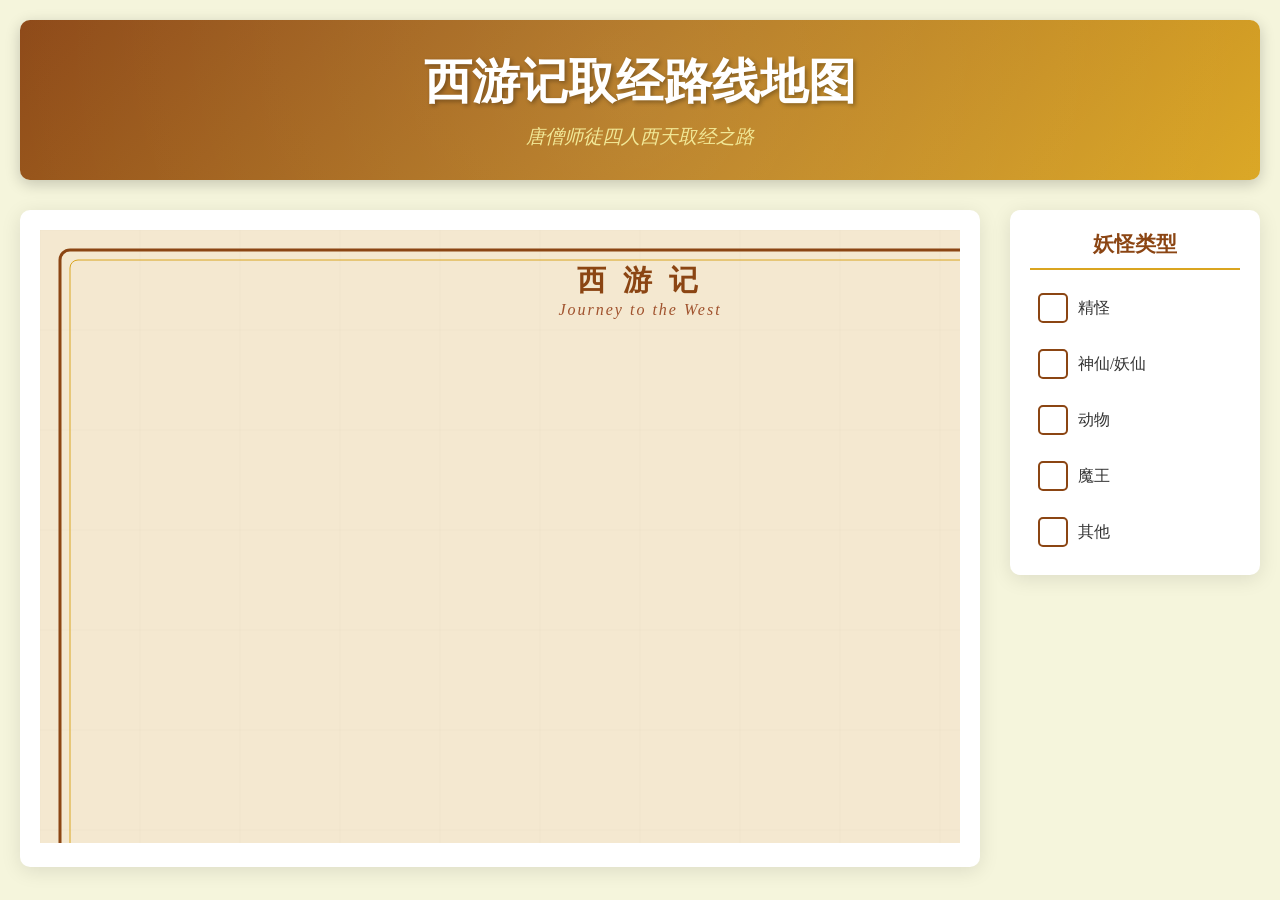
==== index.html @ b11171b2 "feat: implement Journey to the West interactive map - Extracted journey data with 31 locations, demo" ====
<!DOCTYPE html>
<html lang="zh-CN">
<head>
    <meta charset="UTF-8">
    <meta name="viewport" content="width=device-width, initial-scale=1.0">
    <title>西游记取经路线地图</title>
    <link rel="stylesheet" href="css/style.css">
    <script src="https://d3js.org/d3.v7.min.js"></script>
</head>
<body>
    <div class="container">
        <header class="header">
            <h1>西游记取经路线地图</h1>
            <p class="subtitle">唐僧师徒四人西天取经之路</p>
        </header>

        <div class="main-content">
            <div class="map-container">
                <svg id="journey-map" width="1200" height="800">
                    <!-- 背景和装饰 -->
                    <defs>
                        <!-- 卷轴背景 -->
                        <pattern id="parchment" patternUnits="userSpaceOnUse" width="100" height="100">
                            <rect width="100" height="100" fill="#f4e8d0"/>
                            <path d="M0,0 L100,0 L100,100 L0,100 Z" fill="none" stroke="#d4c4a8" stroke-width="0.5" opacity="0.3"/>
                        </pattern>

                        <!-- 路径渐变 -->
                        <linearGradient id="pathGradient" x1="0%" y1="0%" x2="100%" y2="100%">
                            <stop offset="0%" style="stop-color:#8b4513;stop-opacity:1" />
                            <stop offset="100%" style="stop-color:#daa520;stop-opacity:1" />
                        </linearGradient>

                        <!-- 妖怪类型颜色 -->
                        <linearGradient id="spirit" x1="0%" y1="0%" x2="100%" y2="0%">
                            <stop offset="0%" style="stop-color:#9932cc;stop-opacity:1" />
                            <stop offset="100%" style="stop-color:#ba55d3;stop-opacity:1" />
                        </linearGradient>
                        <linearGradient id="god" x1="0%" y1="0%" x2="100%" y2="0%">
                            <stop offset="0%" style="stop-color:#4169e1;stop-opacity:1" />
                            <stop offset="100%" style="stop-color:#6495ed;stop-opacity:1" />
                        </linearGradient>
                        <linearGradient id="animal" x1="0%" y1="0%" x2="100%" y2="0%">
                            <stop offset="0%" style="stop-color:#228b22;stop-opacity:1" />
                            <stop offset="100%" style="stop-color:#32cd32;stop-opacity:1" />
                        </linearGradient>
                        <linearGradient id="devil" x1="0%" y1="0%" x2="100%" y2="0%">
                            <stop offset="0%" style="stop-color:#dc143c;stop-opacity:1" />
                            <stop offset="100%" style="stop-color:#ff6347;stop-opacity:1" />
                        </linearGradient>
                        <linearGradient id="other" x1="0%" y1="0%" x2="100%" y2="0%">
                            <stop offset="0%" style="stop-color:#696969;stop-opacity:1" />
                            <stop offset="100%" style="stop-color:#a9a9a9;stop-opacity:1" />
                        </linearGradient>
                    </defs>

                    <!-- 背景层 -->
                    <rect width="100%" height="100%" fill="url(#parchment)" />

                    <!-- 装饰边框 -->
                    <rect x="20" y="20" width="1160" height="760" fill="none" stroke="#8b4513" stroke-width="3" rx="10"/>
                    <rect x="30" y="30" width="1140" height="740" fill="none" stroke="#daa520" stroke-width="1" rx="8"/>

                    <!-- 标题装饰 -->
                    <text x="600" y="60" text-anchor="middle" class="title-decoration">西 游 记</text>
                    <text x="600" y="85" text-anchor="middle" class="subtitle-decoration">Journey to the West</text>

                    <!-- 地图容器 -->
                    <g id="map" transform="translate(50, 100)">
                        <!-- 路径将在这里绘制 -->
                        <g id="paths"></g>
                        <!-- 节点将在这里绘制 -->
                        <g id="nodes"></g>
                    </g>
                </svg>
            </div>

            <!-- 图例 -->
            <div class="legend">
                <h3>妖怪类型</h3>
                <div class="legend-items">
                    <div class="legend-item">
                        <div class="legend-box" style="background: url(#spirit)"></div>
                        <span>精怪</span>
                    </div>
                    <div class="legend-item">
                        <div class="legend-box" style="background: url(#god)"></div>
                        <span>神仙/妖仙</span>
                    </div>
                    <div class="legend-item">
                        <div class="legend-box" style="background: url(#animal)"></div>
                        <span>动物</span>
                    </div>
                    <div class="legend-item">
                        <div class="legend-box" style="background: url(#devil)"></div>
                        <span>魔王</span>
                    </div>
                    <div class="legend-item">
                        <div class="legend-box" style="background: url(#other)"></div>
                        <span>其他</span>
                    </div>
                </div>
            </div>
        </div>

        <!-- 详情弹窗 -->
        <div id="detail-modal" class="modal">
            <div class="modal-content">
                <span class="close">&times;</span>
                <div class="modal-body">
                    <h2 id="modal-title"></h2>
                    <div id="modal-info"></div>
                </div>
            </div>
        </div>
    </div>

    <script src="js/data.js"></script>
    <script src="js/tooltip.js"></script>
    <script src="js/main.js"></script>
</body>
</html>
---- css/style.css ----
/* 西游记取经路线地图 - 样式 */

/* 基础样式 */
* {
    margin: 0;
    padding: 0;
    box-sizing: border-box;
}

body {
    font-family: "Microsoft YaHei", "SimSun", "宋体", serif;
    background: #f5f5dc;
    color: #333;
    overflow-x: hidden;
}

.container {
    max-width: 1400px;
    margin: 0 auto;
    padding: 20px;
}

/* 头部样式 */
.header {
    text-align: center;
    margin-bottom: 30px;
    background: linear-gradient(135deg, #8b4513 0%, #daa520 100%);
    padding: 30px;
    border-radius: 10px;
    box-shadow: 0 4px 15px rgba(0, 0, 0, 0.2);
    position: relative;
    overflow: hidden;
}

.header::before {
    content: "";
    position: absolute;
    top: -50%;
    left: -50%;
    width: 200%;
    height: 200%;
    background: radial-gradient(circle, rgba(255, 255, 255, 0.1) 0%, transparent 70%);
    animation: shimmer 3s infinite;
}

@keyframes shimmer {
    0% { transform: rotate(0deg); }
    100% { transform: rotate(360deg); }
}

.header h1 {
    font-size: 3em;
    color: #fff;
    text-shadow: 2px 2px 4px rgba(0, 0, 0, 0.3);
    margin-bottom: 10px;
    position: relative;
    z-index: 1;
}

.subtitle {
    font-size: 1.2em;
    color: #f0e68c;
    font-style: italic;
}

/* 标题装饰 */
.title-decoration {
    font-size: 1.8em;
    fill: #8b4513;
    font-weight: bold;
    letter-spacing: 5px;
}

.subtitle-decoration {
    font-size: 1em;
    fill: #a0522d;
    font-style: italic;
    letter-spacing: 2px;
}

/* 主内容区域 */
.main-content {
    display: flex;
    gap: 30px;
    position: relative;
}

/* 地图容器 */
.map-container {
    flex: 1;
    background: #fff;
    border-radius: 10px;
    box-shadow: 0 4px 20px rgba(0, 0, 0, 0.1);
    padding: 20px;
    position: relative;
}

#journey-map {
    width: 100%;
    height: auto;
    cursor: grab;
}

#journey-map:active {
    cursor: grabbing;
}

/* 图例 */
.legend {
    width: 250px;
    background: #fff;
    border-radius: 10px;
    box-shadow: 0 4px 20px rgba(0, 0, 0, 0.1);
    padding: 20px;
    height: fit-content;
}

.legend h3 {
    color: #8b4513;
    margin-bottom: 15px;
    font-size: 1.3em;
    text-align: center;
    border-bottom: 2px solid #daa520;
    padding-bottom: 10px;
}

.legend-items {
    display: flex;
    flex-direction: column;
    gap: 10px;
}

.legend-item {
    display: flex;
    align-items: center;
    gap: 10px;
    padding: 8px;
    border-radius: 5px;
    transition: background-color 0.3s;
}

.legend-item:hover {
    background-color: #f0e68c;
}

.legend-box {
    width: 30px;
    height: 30px;
    border: 2px solid #8b4513;
    border-radius: 5px;
}

.legend-item span {
    color: #333;
    font-weight: 500;
}

/* 路径样式 */
.path {
    fill: none;
    stroke: url(#pathGradient);
    stroke-width: 3;
    stroke-dasharray: 5, 5;
    opacity: 0.7;
    transition: all 0.3s ease;
}

.path:hover {
    stroke-width: 5;
    opacity: 1;
}

/* 节点样式 */
.location-node {
    cursor: pointer;
    transition: all 0.3s ease;
}

.location-node:hover {
    filter: brightness(1.2);
}

.location-node circle {
    stroke: #8b4513;
    stroke-width: 2;
    filter: drop-shadow(0 2px 4px rgba(0, 0, 0, 0.3));
}

.location-node text {
    font-size: 12px;
    font-weight: bold;
    text-anchor: middle;
    pointer-events: none;
    fill: #333;
}

/* 起点和终点特殊样式 */
.start circle,
.end circle {
    fill: #ffd700 !important;
    stroke: #b8860b !important;
    stroke-width: 3;
}

/* 妖怪类型颜色 */
.spirit circle { fill: url(#spirit); }
.god circle { fill: url(#god); }
.animal circle { fill: url(#animal); }
.devil circle { fill: url(#devil); }
.other circle { fill: url(#other); }

/* 详情弹窗 */
.modal {
    display: none;
    position: fixed;
    z-index: 1000;
    left: 0;
    top: 0;
    width: 100%;
    height: 100%;
    background-color: rgba(0, 0, 0, 0.5);
    animation: fadeIn 0.3s ease;
}

@keyframes fadeIn {
    from { opacity: 0; }
    to { opacity: 1; }
}

.modal-content {
    background-color: #f4e8d0;
    margin: 5% auto;
    padding: 30px;
    border: 3px solid #8b4513;
    width: 80%;
    max-width: 600px;
    border-radius: 10px;
    box-shadow: 0 5px 25px rgba(0, 0, 0, 0.3);
    position: relative;
    background: linear-gradient(135deg, #faf5e6 0%, #f4e8d0 100%);
}

.close {
    color: #8b4513;
    float: right;
    font-size: 28px;
    font-weight: bold;
    cursor: pointer;
    transition: color 0.3s;
}

.close:hover {
    color: #dc143c;
}

.modal-body {
    margin-top: 20px;
}

#modal-title {
    color: #8b4513;
    font-size: 2em;
    margin-bottom: 15px;
    text-align: center;
    text-shadow: 1px 1px 2px rgba(0, 0, 0, 0.1);
}

#modal-info {
    background: rgba(255, 255, 255, 0.7);
    padding: 20px;
    border-radius: 8px;
    border: 1px solid #daa520;
}

.info-section {
    margin-bottom: 15px;
}

.info-section h4 {
    color: #8b4513;
    margin-bottom: 8px;
    font-size: 1.1em;
}

.demon-list,
.event-list {
    list-style: none;
    padding-left: 10px;
}

.demon-list li,
.event-list li {
    margin-bottom: 5px;
    position: relative;
    padding-left: 20px;
}

.demon-list li::before {
    content: "👹";
    position: absolute;
    left: 0;
}

.event-list li::before {
    content: "📜";
    position: absolute;
    left: 0;
}

/* 响应式设计 */
@media (max-width: 1024px) {
    .main-content {
        flex-direction: column;
    }

    .legend {
        width: 100%;
    }

    .header h1 {
        font-size: 2em;
    }

    #journey-map {
        max-height: 600px;
    }
}

/* 动画效果 */
@keyframes nodePulse {
    0% { transform: scale(1); }
    50% { transform: scale(1.1); }
    100% { transform: scale(1); }
}

.location-node.active circle {
    animation: nodePulse 1s infinite;
}
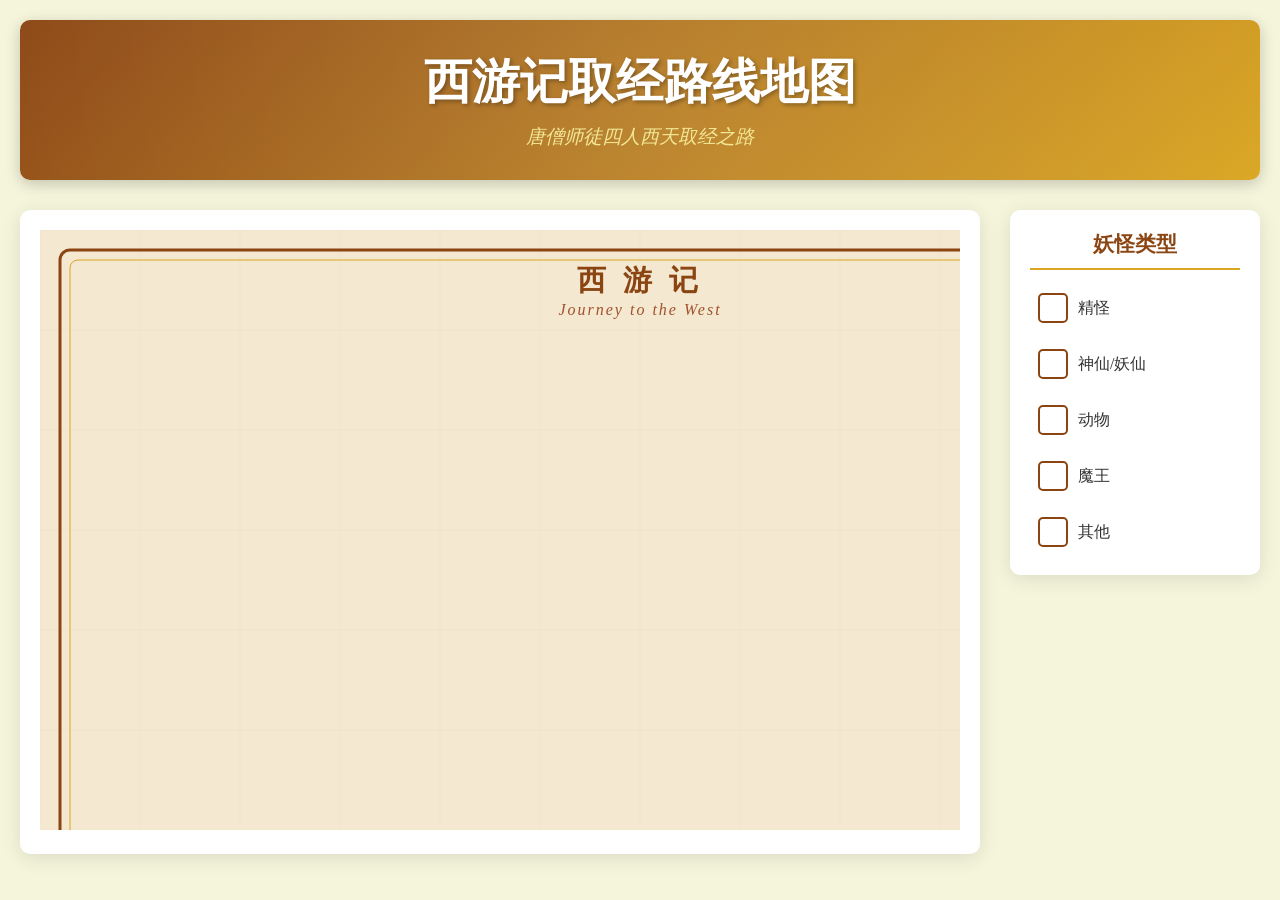
==== commit 30f50ae9: "fix: complete T09 - fix map display and data loading issues" ====
--- a/index.html
+++ b/index.html
@@ -16,7 +16,7 @@
 
         <div class="main-content">
             <div class="map-container">
-                <svg id="journey-map" width="1200" height="800">
+                <svg id="journey-map" width="1800" height="1200">
                     <!-- 背景和装饰 -->
                     <defs>
                         <!-- 卷轴背景 -->
@@ -58,8 +58,8 @@
                     <rect width="100%" height="100%" fill="url(#parchment)" />
 
                     <!-- 装饰边框 -->
-                    <rect x="20" y="20" width="1160" height="760" fill="none" stroke="#8b4513" stroke-width="3" rx="10"/>
-                    <rect x="30" y="30" width="1140" height="740" fill="none" stroke="#daa520" stroke-width="1" rx="8"/>
+                    <rect x="20" y="20" width="1760" height="1160" fill="none" stroke="#8b4513" stroke-width="3" rx="10"/>
+                    <rect x="30" y="30" width="1740" height="1140" fill="none" stroke="#daa520" stroke-width="1" rx="8"/>
 
                     <!-- 标题装饰 -->
                     <text x="600" y="60" text-anchor="middle" class="title-decoration">西 游 记</text>
@@ -117,6 +117,11 @@
 
     <script src="js/data.js"></script>
     <script src="js/tooltip.js"></script>
+    <script>
+        // 将数据暴露到全局变量
+        window.journeyData = journeyData;
+        window.demonTypes = demonTypes;
+    </script>
     <script src="js/main.js"></script>
 </body>
 </html>
--- a/css/style.css
+++ b/css/style.css
@@ -5,6 +5,34 @@
     margin: 0;
     padding: 0;
     box-sizing: border-box;
+}
+
+/* 提示框样式 */
+.tooltip {
+    background: rgba(0, 0, 0, 0.9);
+    border: 1px solid #daa520;
+    border-radius: 8px;
+    padding: 12px;
+    color: #fff;
+    font-size: 14px;
+    box-shadow: 0 4px 12px rgba(0, 0, 0, 0.3);
+    pointer-events: none;
+    z-index: 1000;
+    max-width: 300px;
+    backdrop-filter: blur(5px);
+}
+
+.tooltip::after {
+    content: '';
+    position: absolute;
+    bottom: -8px;
+    left: 50%;
+    transform: translateX(-50%);
+    width: 0;
+    height: 0;
+    border-left: 8px solid transparent;
+    border-right: 8px solid transparent;
+    border-top: 8px solid rgba(0, 0, 0, 0.9);
 }
 
 body {
@@ -320,6 +348,31 @@
     .header h1 {
         font-size: 2em;
     }
+}
+
+/* 缩放控制按钮 */
+.zoom-controls rect {
+    stroke: none;
+    filter: drop-shadow(0 2px 4px rgba(0, 0, 0, 0.3));
+    transition: all 0.3s ease;
+}
+
+.zoom-controls rect:hover {
+    filter: drop-shadow(0 4px 8px rgba(0, 0, 0, 0.4));
+    transform: scale(1.05);
+}
+
+/* 路径动画 */
+.path-animated {
+    stroke-dasharray: 5, 5;
+    animation: dash 20s linear infinite;
+}
+
+@keyframes dash {
+    to {
+        stroke-dashoffset: -1000;
+    }
+}
 
     #journey-map {
         max-height: 600px;
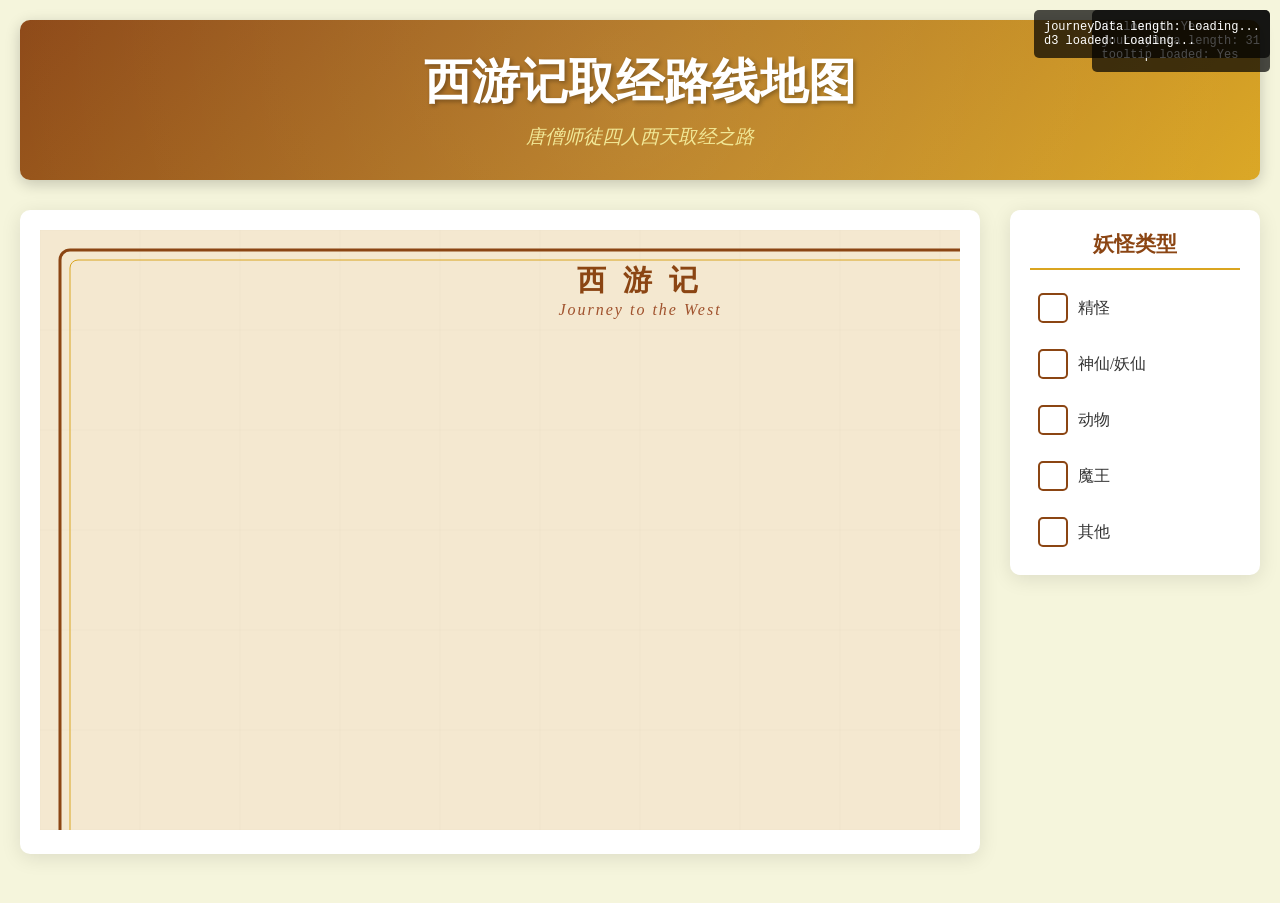
==== commit ad99f990: "fix: add local D3.js and debug info for map loading" ====
--- a/index.html
+++ b/index.html
@@ -5,7 +5,7 @@
     <meta name="viewport" content="width=device-width, initial-scale=1.0">
     <title>西游记取经路线地图</title>
     <link rel="stylesheet" href="css/style.css">
-    <script src="https://d3js.org/d3.v7.min.js"></script>
+    <script src="d3.v7.min.js"></script>
 </head>
 <body>
     <div class="container">
@@ -117,11 +117,32 @@
 
     <script src="js/data.js"></script>
     <script src="js/tooltip.js"></script>
+    <script src="js/main.js"></script>
+
+    <!-- 调试信息 -->
+    <div id="debug" style="position: fixed; top: 10px; right: 10px; background: rgba(0,0,0,0.7); color: white; padding: 10px; border-radius: 5px; font-family: monospace; font-size: 12px; z-index: 9999;">
+        <div>d3 loaded: <span id="d3-status">Loading...</span></div>
+        <div>journeyData length: <span id="data-length">Loading...</span></div>
+        <div>tooltip loaded: <span id="tooltip-status">Loading...</span></div>
+    </div>
     <script>
-        // 将数据暴露到全局变量
-        window.journeyData = journeyData;
-        window.demonTypes = demonTypes;
+        // 调试信息
+        window.addEventListener('load', function() {
+            document.getElementById('d3-status').textContent = typeof d3 !== 'undefined' ? 'Yes' : 'No';
+            document.getElementById('data-length').textContent = typeof journeyData !== 'undefined' ? journeyData.length : 'N/A';
+            document.getElementById('tooltip-status').textContent = typeof tooltip !== 'undefined' ? 'Yes' : 'No';
+        });
     </script>
-    <script src="js/main.js"></script>
+
+    <!-- 调试信息 -->
+    <div id="debug" style="position: fixed; top: 10px; right: 10px; background: rgba(0,0,0,0.7); color: white; padding: 10px; border-radius: 5px; font-family: monospace; font-size: 12px; z-index: 9999;">
+        <div>journeyData length: <span id="data-length">Loading...</span></div>
+        <div>d3 loaded: <span id="d3-status">Loading...</span></div>
+    </div>
+    <script>
+        // 调试信息
+        document.getElementById('data-length').textContent = window.journeyData ? window.journeyData.length : 'N/A';
+        document.getElementById('d3-status').textContent = typeof d3 !== 'undefined' ? 'Yes' : 'No';
+    </script>
 </body>
 </html>
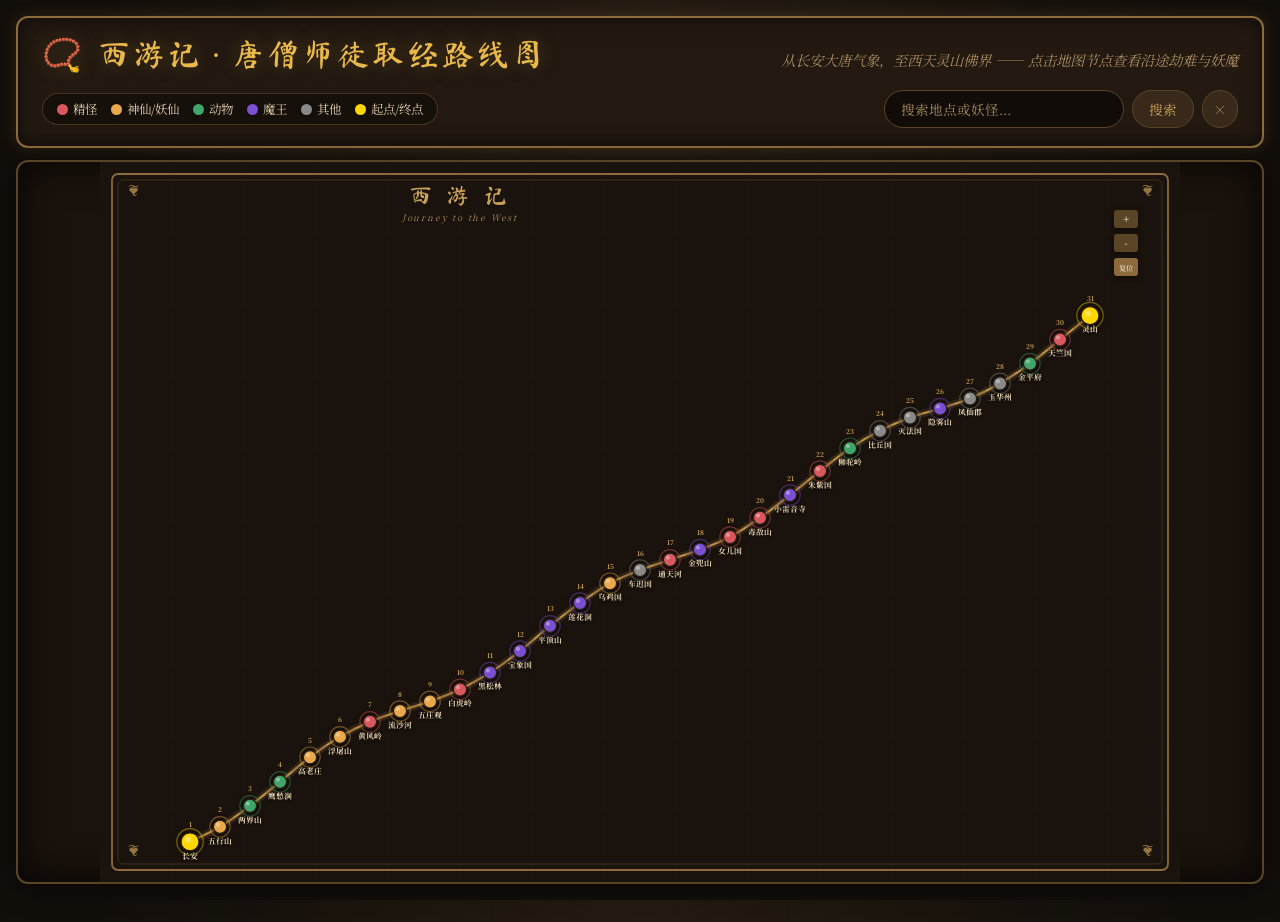
==== commit 62a5a079: "@ feat: complete T18/T19 - 深色水墨主题升级 + 居中弹窗详情 - T18: 深色水墨主题、贝塞尔曲线路线、书法字体(Ma Shan Zheng) - T18: 31节点补充" ====
--- a/index.html
+++ b/index.html
@@ -3,113 +3,140 @@
 <head>
     <meta charset="UTF-8">
     <meta name="viewport" content="width=device-width, initial-scale=1.0">
-    <title>西游记取经路线地图</title>
+    <title>西游记 · 唐僧师徒取经路线图</title>
+    <link rel="preconnect" href="https://fonts.googleapis.com">
+    <link rel="preconnect" href="https://fonts.gstatic.com" crossorigin>
+    <link href="https://fonts.googleapis.com/css2?family=Ma+Shan+Zheng&family=Noto+Serif+SC:wght@400;700&display=swap" rel="stylesheet">
     <link rel="stylesheet" href="css/style.css">
     <script src="d3.v7.min.js"></script>
 </head>
 <body>
     <div class="container">
+        <!-- 顶部标题栏 -->
         <header class="header">
-            <h1>西游记取经路线地图</h1>
-            <p class="subtitle">唐僧师徒四人西天取经之路</p>
+            <div class="header-inner">
+                <h1><span class="header-icon">📿</span> 西游记 · 唐僧师徒取经路线图</h1>
+                <p class="subtitle">从长安大唐气象，至西天灵山佛界 —— 点击地图节点查看沿途劫难与妖魔</p>
+            </div>
+
+            <!-- 图例 + 搜索 -->
+            <div class="header-tools">
+                <div class="legend">
+                    <div class="legend-items">
+                        <div class="legend-item"><span class="legend-dot dot-spirit"></span><span>精怪</span></div>
+                        <div class="legend-item"><span class="legend-dot dot-god"></span><span>神仙/妖仙</span></div>
+                        <div class="legend-item"><span class="legend-dot dot-animal"></span><span>动物</span></div>
+                        <div class="legend-item"><span class="legend-dot dot-devil"></span><span>魔王</span></div>
+                        <div class="legend-item"><span class="legend-dot dot-other"></span><span>其他</span></div>
+                        <div class="legend-item"><span class="legend-dot dot-start"></span><span>起点/终点</span></div>
+                    </div>
+                </div>
+                <div class="search-container">
+                    <input type="text" id="search-input" placeholder="搜索地点或妖怪..." class="search-input">
+                    <button id="search-button" class="search-button">搜索</button>
+                    <button id="clear-search" class="clear-search" title="清除">×</button>
+                </div>
+            </div>
         </header>
 
+        <!-- 主交互区域 -->
         <div class="main-content">
             <div class="map-container">
-                <svg id="journey-map" width="1800" height="1200">
-                    <!-- 背景和装饰 -->
+                <svg id="journey-map" viewBox="0 0 1800 1200" preserveAspectRatio="xMidYMid meet">
                     <defs>
-                        <!-- 卷轴背景 -->
-                        <pattern id="parchment" patternUnits="userSpaceOnUse" width="100" height="100">
-                            <rect width="100" height="100" fill="#f4e8d0"/>
-                            <path d="M0,0 L100,0 L100,100 L0,100 Z" fill="none" stroke="#d4c4a8" stroke-width="0.5" opacity="0.3"/>
+                        <!-- 卷轴纸张纹理 -->
+                        <pattern id="parchment" patternUnits="userSpaceOnUse" width="120" height="120">
+                            <rect width="120" height="120" fill="#1a120c"/>
+                            <path d="M0,0 L120,0 L120,120 L0,120 Z" fill="none" stroke="#2e2215" stroke-width="0.6" opacity="0.35"/>
+                            <circle cx="20" cy="40" r="0.8" fill="#3a2b1a" opacity="0.4"/>
+                            <circle cx="90" cy="90" r="1" fill="#3a2b1a" opacity="0.3"/>
                         </pattern>
 
                         <!-- 路径渐变 -->
                         <linearGradient id="pathGradient" x1="0%" y1="0%" x2="100%" y2="100%">
-                            <stop offset="0%" style="stop-color:#8b4513;stop-opacity:1" />
-                            <stop offset="100%" style="stop-color:#daa520;stop-opacity:1" />
+                            <stop offset="0%" stop-color="#8B5E3C"/>
+                            <stop offset="100%" stop-color="#D4A84B"/>
                         </linearGradient>
 
-                        <!-- 妖怪类型颜色 -->
+                        <!-- 妖怪类型颜色（SVG内用于渐变，但节点用纯色） -->
                         <linearGradient id="spirit" x1="0%" y1="0%" x2="100%" y2="0%">
-                            <stop offset="0%" style="stop-color:#9932cc;stop-opacity:1" />
-                            <stop offset="100%" style="stop-color:#ba55d3;stop-opacity:1" />
+                            <stop offset="0%" stop-color="#D9585E"/>
+                            <stop offset="100%" stop-color="#EF7A7F"/>
                         </linearGradient>
                         <linearGradient id="god" x1="0%" y1="0%" x2="100%" y2="0%">
-                            <stop offset="0%" style="stop-color:#4169e1;stop-opacity:1" />
-                            <stop offset="100%" style="stop-color:#6495ed;stop-opacity:1" />
+                            <stop offset="0%" stop-color="#E8A84B"/>
+                            <stop offset="100%" stop-color="#F0C060"/>
                         </linearGradient>
                         <linearGradient id="animal" x1="0%" y1="0%" x2="100%" y2="0%">
-                            <stop offset="0%" style="stop-color:#228b22;stop-opacity:1" />
-                            <stop offset="100%" style="stop-color:#32cd32;stop-opacity:1" />
+                            <stop offset="0%" stop-color="#3FA56B"/>
+                            <stop offset="100%" stop-color="#5BC48B"/>
                         </linearGradient>
                         <linearGradient id="devil" x1="0%" y1="0%" x2="100%" y2="0%">
-                            <stop offset="0%" style="stop-color:#dc143c;stop-opacity:1" />
-                            <stop offset="100%" style="stop-color:#ff6347;stop-opacity:1" />
+                            <stop offset="0%" stop-color="#7B4FD1"/>
+                            <stop offset="100%" stop-color="#9A6FE8"/>
                         </linearGradient>
                         <linearGradient id="other" x1="0%" y1="0%" x2="100%" y2="0%">
-                            <stop offset="0%" style="stop-color:#696969;stop-opacity:1" />
-                            <stop offset="100%" style="stop-color:#a9a9a9;stop-opacity:1" />
+                            <stop offset="0%" stop-color="#8A8A8A"/>
+                            <stop offset="100%" stop-color="#A8A8A8"/>
                         </linearGradient>
                     </defs>
 
-                    <!-- 背景层 -->
-                    <rect width="100%" height="100%" fill="url(#parchment)" />
+                    <!-- 背景 -->
+                    <rect width="1800" height="1200" fill="url(#parchment)" />
 
                     <!-- 装饰边框 -->
-                    <rect x="20" y="20" width="1760" height="1160" fill="none" stroke="#8b4513" stroke-width="3" rx="10"/>
-                    <rect x="30" y="30" width="1740" height="1140" fill="none" stroke="#daa520" stroke-width="1" rx="8"/>
+                    <rect x="20" y="20" width="1760" height="1160" fill="none" stroke="#8c6a3c" stroke-width="3" rx="10"/>
+                    <rect x="30" y="30" width="1740" height="1140" fill="none" stroke="#5a4426" stroke-width="1" rx="8"/>
+
+                    <!-- 四角装饰 -->
+                    <g fill="#c9a15a" opacity="0.7" font-family="serif">
+                        <text x="45" y="55" font-size="22">❦</text>
+                        <text x="1735" y="55" font-size="22">❦</text>
+                        <text x="45" y="1155" font-size="22">❦</text>
+                        <text x="1735" y="1155" font-size="22">❦</text>
+                    </g>
 
                     <!-- 标题装饰 -->
-                    <text x="600" y="60" text-anchor="middle" class="title-decoration">西 游 记</text>
-                    <text x="600" y="85" text-anchor="middle" class="subtitle-decoration">Journey to the West</text>
+                    <text x="600" y="70" text-anchor="middle" class="title-decoration">西 游 记</text>
+                    <text x="600" y="98" text-anchor="middle" class="subtitle-decoration">Journey to the West</text>
 
                     <!-- 地图容器 -->
-                    <g id="map" transform="translate(50, 100)">
-                        <!-- 路径将在这里绘制 -->
+                    <g id="map" transform="translate(50, 110)">
                         <g id="paths"></g>
-                        <!-- 节点将在这里绘制 -->
                         <g id="nodes"></g>
                     </g>
                 </svg>
-            </div>
-
-            <!-- 图例 -->
-            <div class="legend">
-                <h3>妖怪类型</h3>
-                <div class="legend-items">
-                    <div class="legend-item">
-                        <div class="legend-box" style="background: url(#spirit)"></div>
-                        <span>精怪</span>
-                    </div>
-                    <div class="legend-item">
-                        <div class="legend-box" style="background: url(#god)"></div>
-                        <span>神仙/妖仙</span>
-                    </div>
-                    <div class="legend-item">
-                        <div class="legend-box" style="background: url(#animal)"></div>
-                        <span>动物</span>
-                    </div>
-                    <div class="legend-item">
-                        <div class="legend-box" style="background: url(#devil)"></div>
-                        <span>魔王</span>
-                    </div>
-                    <div class="legend-item">
-                        <div class="legend-box" style="background: url(#other)"></div>
-                        <span>其他</span>
-                    </div>
-                </div>
             </div>
         </div>
 
         <!-- 详情弹窗 -->
         <div id="detail-modal" class="modal">
             <div class="modal-content">
-                <span class="close">&times;</span>
+                <button id="modal-close" class="modal-close" aria-label="关闭">✕</button>
+                <div class="modal-header">
+                    <span id="modal-chapter" class="modal-chapter"></span>
+                    <h2 id="modal-title" class="modal-title"></h2>
+                </div>
                 <div class="modal-body">
-                    <h2 id="modal-title"></h2>
-                    <div id="modal-info"></div>
+                    <div class="panel-section">
+                        <span class="panel-label">📍 地点类型</span>
+                        <p id="modal-type" class="panel-text"></p>
+                    </div>
+                    <div class="panel-section">
+                        <span class="panel-label">📖 简介</span>
+                        <p id="modal-desc" class="panel-text"></p>
+                    </div>
+                    <div class="panel-section">
+                        <span class="panel-label">👹 主要妖魔/对手</span>
+                        <ul id="modal-demons" class="panel-list demon-list"></ul>
+                    </div>
+                    <div class="panel-section">
+                        <span class="panel-label">📜 剧情概要</span>
+                        <p id="modal-summary" class="panel-summary"></p>
+                    </div>
+                </div>
+                <div class="modal-footer">
+                    <span class="panel-motto">历经八十一难 · 方得正果</span>
                 </div>
             </div>
         </div>
@@ -118,31 +145,5 @@
     <script src="js/data.js"></script>
     <script src="js/tooltip.js"></script>
     <script src="js/main.js"></script>
-
-    <!-- 调试信息 -->
-    <div id="debug" style="position: fixed; top: 10px; right: 10px; background: rgba(0,0,0,0.7); color: white; padding: 10px; border-radius: 5px; font-family: monospace; font-size: 12px; z-index: 9999;">
-        <div>d3 loaded: <span id="d3-status">Loading...</span></div>
-        <div>journeyData length: <span id="data-length">Loading...</span></div>
-        <div>tooltip loaded: <span id="tooltip-status">Loading...</span></div>
-    </div>
-    <script>
-        // 调试信息
-        window.addEventListener('load', function() {
-            document.getElementById('d3-status').textContent = typeof d3 !== 'undefined' ? 'Yes' : 'No';
-            document.getElementById('data-length').textContent = typeof journeyData !== 'undefined' ? journeyData.length : 'N/A';
-            document.getElementById('tooltip-status').textContent = typeof tooltip !== 'undefined' ? 'Yes' : 'No';
-        });
-    </script>
-
-    <!-- 调试信息 -->
-    <div id="debug" style="position: fixed; top: 10px; right: 10px; background: rgba(0,0,0,0.7); color: white; padding: 10px; border-radius: 5px; font-family: monospace; font-size: 12px; z-index: 9999;">
-        <div>journeyData length: <span id="data-length">Loading...</span></div>
-        <div>d3 loaded: <span id="d3-status">Loading...</span></div>
-    </div>
-    <script>
-        // 调试信息
-        document.getElementById('data-length').textContent = window.journeyData ? window.journeyData.length : 'N/A';
-        document.getElementById('d3-status').textContent = typeof d3 !== 'undefined' ? 'Yes' : 'No';
-    </script>
 </body>
 </html>
--- a/css/style.css
+++ b/css/style.css
@@ -1,391 +1,668 @@
-/* 西游记取经路线地图 - 样式 */
-
-/* 基础样式 */
+/* ============================================
+   西游记取经路线地图 - 深色水墨主题
+   ============================================ */
+
 * {
     margin: 0;
     padding: 0;
     box-sizing: border-box;
 }
 
-/* 提示框样式 */
-.tooltip {
-    background: rgba(0, 0, 0, 0.9);
-    border: 1px solid #daa520;
-    border-radius: 8px;
-    padding: 12px;
-    color: #fff;
-    font-size: 14px;
-    box-shadow: 0 4px 12px rgba(0, 0, 0, 0.3);
-    pointer-events: none;
-    z-index: 1000;
-    max-width: 300px;
-    backdrop-filter: blur(5px);
-}
-
-.tooltip::after {
-    content: '';
-    position: absolute;
-    bottom: -8px;
-    left: 50%;
-    transform: translateX(-50%);
-    width: 0;
-    height: 0;
-    border-left: 8px solid transparent;
-    border-right: 8px solid transparent;
-    border-top: 8px solid rgba(0, 0, 0, 0.9);
+:root {
+    --bg: #120e0a;
+    --bg-2: #1a120c;
+    --panel: #231911;
+    --border: #8c6a3c;
+    --border-dim: #5a4426;
+    --gold: #c9a15a;
+    --gold-bright: #e8b84b;
+    --text: #e2d1b0;
+    --text-dim: #a58a5e;
+    --ink: #3a2b1a;
+    --spirit: #D9585E;
+    --god: #E8A84B;
+    --animal: #3FA56B;
+    --devil: #7B4FD1;
+    --other: #8A8A8A;
+    --start: #FFD700;
+}
+
+html, body {
+    height: 100%;
 }
 
 body {
-    font-family: "Microsoft YaHei", "SimSun", "宋体", serif;
-    background: #f5f5dc;
-    color: #333;
+    font-family: "Noto Serif SC", "SimSun", "宋体", serif;
+    background: var(--bg);
+    background-image: radial-gradient(ellipse at 50% 0%, rgba(140, 106, 60, 0.15) 0%, transparent 60%);
+    color: var(--text);
     overflow-x: hidden;
 }
 
+.font-cursive {
+    font-family: "Ma Shan Zheng", "楷体", cursive;
+}
+
+/* ============ 容器 ============ */
 .container {
-    max-width: 1400px;
+    max-width: 1700px;
     margin: 0 auto;
-    padding: 20px;
-}
-
-/* 头部样式 */
+    padding: 16px;
+    height: 100vh;
+    display: flex;
+    flex-direction: column;
+}
+
+/* ============ 头部 ============ */
 .header {
-    text-align: center;
-    margin-bottom: 30px;
-    background: linear-gradient(135deg, #8b4513 0%, #daa520 100%);
-    padding: 30px;
-    border-radius: 10px;
-    box-shadow: 0 4px 15px rgba(0, 0, 0, 0.2);
+    background: var(--panel);
+    border: 2px solid var(--border);
+    border-radius: 12px;
+    padding: 18px 24px;
+    box-shadow: inset 0 0 20px rgba(0,0,0,0.6), 0 0 15px rgba(140,106,60,0.25);
     position: relative;
+    margin-bottom: 12px;
+    flex-shrink: 0;
+}
+
+.header-inner {
+    display: flex;
+    align-items: baseline;
+    justify-content: space-between;
+    gap: 20px;
+    flex-wrap: wrap;
+}
+
+.header h1 {
+    font-family: "Ma Shan Zheng", "楷体", cursive;
+    font-size: 2em;
+    color: var(--gold-bright);
+    letter-spacing: 3px;
+    text-shadow: 0 0 20px rgba(232, 184, 75, 0.25);
+    font-weight: 400;
+}
+
+.header-icon {
+    margin-right: 4px;
+}
+
+.subtitle {
+    font-size: 0.9em;
+    color: var(--text-dim);
+    font-style: italic;
+}
+
+.header-tools {
+    display: flex;
+    align-items: center;
+    justify-content: space-between;
+    gap: 20px;
+    margin-top: 16px;
+    flex-wrap: wrap;
+}
+
+/* ============ 图例 ============ */
+.legend {
+    display: flex;
+}
+
+.legend-items {
+    display: flex;
+    gap: 14px;
+    flex-wrap: wrap;
+    background: rgba(0,0,0,0.35);
+    padding: 6px 14px;
+    border-radius: 999px;
+    border: 1px solid rgba(140,106,60,0.4);
+}
+
+.legend-item {
+    display: flex;
+    align-items: center;
+    gap: 5px;
+    font-size: 0.78em;
+    color: var(--text);
+}
+
+.legend-dot {
+    width: 11px;
+    height: 11px;
+    border-radius: 50%;
+    display: inline-block;
+    box-shadow: 0 0 6px rgba(0,0,0,0.4);
+}
+
+.dot-spirit { background: var(--spirit); }
+.dot-god { background: var(--god); }
+.dot-animal { background: var(--animal); }
+.dot-devil { background: var(--devil); }
+.dot-other { background: var(--other); }
+.dot-start { background: var(--start); }
+
+/* ============ 搜索 ============ */
+.search-container {
+    display: flex;
+    gap: 8px;
+}
+
+.search-input {
+    padding: 8px 16px;
+    background: rgba(0,0,0,0.5);
+    border: 1px solid var(--border-dim);
+    border-radius: 999px;
+    color: var(--text);
+    font-size: 0.85em;
+    font-family: inherit;
+    width: 240px;
+    transition: border-color 0.3s, box-shadow 0.3s;
+}
+
+.search-input::placeholder {
+    color: var(--text-dim);
+}
+
+.search-input:focus {
+    outline: none;
+    border-color: var(--gold);
+    box-shadow: 0 0 12px rgba(232, 184, 75, 0.25);
+}
+
+.search-button, .clear-search {
+    border: 1px solid var(--border-dim);
+    background: rgba(140,106,60,0.2);
+    color: var(--gold);
+    border-radius: 999px;
+    padding: 8px 16px;
+    font-size: 0.85em;
+    font-family: inherit;
+    cursor: pointer;
+    transition: all 0.3s;
+}
+
+.search-button:hover {
+    background: rgba(140,106,60,0.4);
+    transform: scale(1.03);
+}
+
+.clear-search {
+    width: 36px;
+    padding: 8px 0;
+    color: var(--text-dim);
+}
+
+.clear-search:hover {
+    color: var(--spirit);
+    border-color: var(--spirit);
+}
+
+/* ============ 主内容 ============ */
+.main-content {
+    flex: 1;
+    position: relative;
+    min-height: 0;
+}
+
+.map-container {
+    background: var(--bg-2);
+    border: 2px solid var(--border-dim);
+    border-radius: 12px;
+    box-shadow: inset 0 0 40px rgba(0,0,0,0.8), 0 4px 25px rgba(0,0,0,0.5);
+    height: 100%;
     overflow: hidden;
-}
-
-.header::before {
-    content: "";
-    position: absolute;
-    top: -50%;
-    left: -50%;
-    width: 200%;
-    height: 200%;
-    background: radial-gradient(circle, rgba(255, 255, 255, 0.1) 0%, transparent 70%);
-    animation: shimmer 3s infinite;
-}
-
-@keyframes shimmer {
-    0% { transform: rotate(0deg); }
-    100% { transform: rotate(360deg); }
-}
-
-.header h1 {
-    font-size: 3em;
-    color: #fff;
-    text-shadow: 2px 2px 4px rgba(0, 0, 0, 0.3);
-    margin-bottom: 10px;
     position: relative;
-    z-index: 1;
-}
-
-.subtitle {
-    font-size: 1.2em;
-    color: #f0e68c;
-    font-style: italic;
-}
-
-/* 标题装饰 */
-.title-decoration {
-    font-size: 1.8em;
-    fill: #8b4513;
-    font-weight: bold;
-    letter-spacing: 5px;
-}
-
-.subtitle-decoration {
-    font-size: 1em;
-    fill: #a0522d;
-    font-style: italic;
-    letter-spacing: 2px;
-}
-
-/* 主内容区域 */
-.main-content {
-    display: flex;
-    gap: 30px;
-    position: relative;
-}
-
-/* 地图容器 */
-.map-container {
-    flex: 1;
-    background: #fff;
-    border-radius: 10px;
-    box-shadow: 0 4px 20px rgba(0, 0, 0, 0.1);
-    padding: 20px;
-    position: relative;
+    display: flex;
+    align-items: center;
+    justify-content: center;
 }
 
 #journey-map {
     width: 100%;
-    height: auto;
+    height: 100%;
     cursor: grab;
+    display: block;
 }
 
 #journey-map:active {
     cursor: grabbing;
 }
 
-/* 图例 */
-.legend {
-    width: 250px;
-    background: #fff;
-    border-radius: 10px;
-    box-shadow: 0 4px 20px rgba(0, 0, 0, 0.1);
-    padding: 20px;
-    height: fit-content;
-}
-
-.legend h3 {
-    color: #8b4513;
-    margin-bottom: 15px;
-    font-size: 1.3em;
-    text-align: center;
-    border-bottom: 2px solid #daa520;
-    padding-bottom: 10px;
-}
-
-.legend-items {
-    display: flex;
-    flex-direction: column;
-    gap: 10px;
-}
-
-.legend-item {
-    display: flex;
-    align-items: center;
-    gap: 10px;
-    padding: 8px;
-    border-radius: 5px;
-    transition: background-color 0.3s;
-}
-
-.legend-item:hover {
-    background-color: #f0e68c;
-}
-
-.legend-box {
-    width: 30px;
-    height: 30px;
-    border: 2px solid #8b4513;
-    border-radius: 5px;
-}
-
-.legend-item span {
-    color: #333;
-    font-weight: 500;
-}
-
-/* 路径样式 */
+/* ============ SVG 内部装饰 ============ */
+.title-decoration {
+    font-family: "Ma Shan Zheng", "楷体", serif;
+    font-size: 2.4em;
+    fill: var(--gold);
+    letter-spacing: 8px;
+    font-weight: 400;
+}
+
+.subtitle-decoration {
+    font-size: 0.9em;
+    fill: var(--text-dim);
+    font-style: italic;
+    letter-spacing: 3px;
+}
+
+/* ============ 路径（贝塞尔） ============ */
 .path {
     fill: none;
+    transition: all 0.35s ease;
+}
+
+.path-main {
     stroke: url(#pathGradient);
-    stroke-width: 3;
-    stroke-dasharray: 5, 5;
-    opacity: 0.7;
-    transition: all 0.3s ease;
-}
-
-.path:hover {
-    stroke-width: 5;
-    opacity: 1;
-}
-
-/* 节点样式 */
+    stroke-width: 4;
+    opacity: 0.85;
+    stroke-linecap: round;
+    stroke-linejoin: round;
+}
+
+.path-glow {
+    stroke: var(--gold);
+    stroke-width: 12;
+    opacity: 0.12;
+    stroke-linecap: round;
+    stroke-linejoin: round;
+}
+
+.path-pulse {
+    stroke: var(--gold-bright);
+    stroke-width: 2;
+    opacity: 0.55;
+    stroke-dasharray: 10, 18;
+    animation: dashFlow 8s linear infinite;
+    stroke-linecap: round;
+}
+
+@keyframes dashFlow {
+    to { stroke-dashoffset: -280; }
+}
+
+/* ============ 节点 ============ */
 .location-node {
     cursor: pointer;
-    transition: all 0.3s ease;
-}
-
-.location-node:hover {
-    filter: brightness(1.2);
 }
 
 .location-node circle {
-    stroke: #8b4513;
+    transition: r 0.2s ease;
+}
+
+.location-node:hover .node-circle {
+    stroke: #fff;
+    stroke-width: 2.5;
+}
+
+.node-circle {
+    stroke: #271c12;
     stroke-width: 2;
-    filter: drop-shadow(0 2px 4px rgba(0, 0, 0, 0.3));
+    filter: drop-shadow(0 2px 5px rgba(0, 0, 0, 0.6));
+}
+
+.node-ring {
+    fill: none;
+    stroke-width: 2;
+}
+
+.node-highlight {
+    fill: white;
+    opacity: 0.35;
 }
 
 .location-node text {
-    font-size: 12px;
-    font-weight: bold;
-    text-anchor: middle;
+    font-family: "Noto Serif SC", serif;
     pointer-events: none;
-    fill: #333;
-}
-
-/* 起点和终点特殊样式 */
-.start circle,
-.end circle {
-    fill: #ffd700 !important;
-    stroke: #b8860b !important;
+}
+
+.node-id {
+    font-size: 11px;
+    font-weight: 700;
+    fill: var(--gold);
+}
+
+.node-name {
+    font-size: 13px;
+    font-weight: 700;
+    fill: var(--text);
+    text-shadow: 0 1px 3px rgba(0,0,0,0.8);
+}
+
+.node-name:hover {
+    fill: var(--gold-bright);
+}
+
+/* 悬停节点发光 */
+.location-node:hover .node-ring {
+    opacity: 1;
     stroke-width: 3;
 }
 
-/* 妖怪类型颜色 */
-.spirit circle { fill: url(#spirit); }
-.god circle { fill: url(#god); }
-.animal circle { fill: url(#animal); }
-.devil circle { fill: url(#devil); }
-.other circle { fill: url(#other); }
-
-/* 详情弹窗 */
+/* 选中节点脉动 */
+.location-node.active .node-circle {
+    animation: nodePulse 1.2s infinite;
+    stroke: var(--gold-bright);
+    stroke-width: 3;
+}
+
+@keyframes nodePulse {
+    0% { transform: scale(1); }
+    50% { transform: scale(1.15); }
+    100% { transform: scale(1); }
+}
+
+/* 搜索高亮 */
+.location-node.highlighted .node-circle {
+    stroke: var(--gold-bright);
+    stroke-width: 3.5;
+    filter: drop-shadow(0 0 12px rgba(232, 184, 75, 0.9));
+}
+
+.location-node.highlighted .node-ring {
+    opacity: 1;
+    stroke: var(--gold-bright);
+    stroke-width: 3;
+}
+
+.location-node.dimmed {
+    opacity: 0.22;
+}
+
+.location-node.dimmed.highlighted {
+    opacity: 1;
+}
+
+/* ============ 缩放控件 ============ */
+.zoom-controls rect {
+    stroke: none;
+    filter: drop-shadow(0 2px 4px rgba(0, 0, 0, 0.5));
+    transition: all 0.25s;
+}
+
+.zoom-controls rect:hover {
+    filter: brightness(1.3) drop-shadow(0 3px 6px rgba(0, 0, 0, 0.5));
+}
+
+.zoom-controls text {
+    font-family: "Noto Serif SC", serif;
+    pointer-events: none;
+}
+
+/* ============ 详情弹窗（居中） ============ */
 .modal {
-    display: none;
     position: fixed;
-    z-index: 1000;
+    top: 0;
     left: 0;
-    top: 0;
     width: 100%;
     height: 100%;
-    background-color: rgba(0, 0, 0, 0.5);
-    animation: fadeIn 0.3s ease;
-}
-
-@keyframes fadeIn {
-    from { opacity: 0; }
-    to { opacity: 1; }
+    background: rgba(10, 7, 4, 0.75);
+    backdrop-filter: blur(4px);
+    display: flex;
+    align-items: center;
+    justify-content: center;
+    z-index: 1500;
+    opacity: 0;
+    visibility: hidden;
+    transition: opacity 0.3s ease, visibility 0.3s;
+}
+
+.modal.open {
+    opacity: 1;
+    visibility: visible;
 }
 
 .modal-content {
-    background-color: #f4e8d0;
-    margin: 5% auto;
-    padding: 30px;
-    border: 3px solid #8b4513;
-    width: 80%;
-    max-width: 600px;
-    border-radius: 10px;
-    box-shadow: 0 5px 25px rgba(0, 0, 0, 0.3);
+    background: var(--panel);
+    background-image: linear-gradient(180deg, rgba(0,0,0,0.35) 0%, transparent 18%);
+    border: 2px solid var(--border);
+    border-radius: 14px;
+    box-shadow: 0 20px 60px rgba(0, 0, 0, 0.7), 0 0 30px rgba(140,106,60,0.2);
+    width: 520px;
+    max-width: 92vw;
+    max-height: 85vh;
+    overflow-y: auto;
+    padding: 26px 30px;
     position: relative;
-    background: linear-gradient(135deg, #faf5e6 0%, #f4e8d0 100%);
-}
-
-.close {
-    color: #8b4513;
-    float: right;
-    font-size: 28px;
-    font-weight: bold;
+    transform: translateY(16px) scale(0.97);
+    transition: transform 0.3s cubic-bezier(0.4, 0, 0.2, 1);
+}
+
+.modal.open .modal-content {
+    transform: translateY(0) scale(1);
+}
+
+.modal-close {
+    position: absolute;
+    top: 16px;
+    right: 18px;
+    background: none;
+    border: none;
+    color: var(--text-dim);
+    font-size: 1.3em;
     cursor: pointer;
-    transition: color 0.3s;
-}
-
-.close:hover {
-    color: #dc143c;
+    transition: color 0.3s, transform 0.3s;
+    line-height: 1;
+}
+
+.modal-close:hover {
+    color: var(--gold-bright);
+    transform: scale(1.2);
+}
+
+.modal-header {
+    border-bottom: 1px solid rgba(140,106,60,0.4);
+    padding-bottom: 16px;
+    margin-bottom: 20px;
+}
+
+.modal-chapter {
+    display: inline-block;
+    font-size: 0.75em;
+    color: var(--gold);
+    font-weight: 700;
+    letter-spacing: 2px;
+    background: rgba(140,106,60,0.15);
+    padding: 3px 12px;
+    border-radius: 999px;
+    border: 1px solid rgba(140,106,60,0.3);
+    margin-bottom: 10px;
+}
+
+.modal-title {
+    font-family: "Ma Shan Zheng", "楷体", cursive;
+    font-size: 1.9em;
+    color: var(--gold-bright);
+    font-weight: 400;
+    letter-spacing: 2px;
 }
 
 .modal-body {
-    margin-top: 20px;
-}
-
-#modal-title {
-    color: #8b4513;
-    font-size: 2em;
-    margin-bottom: 15px;
+    padding-right: 4px;
+}
+
+.modal-footer {
+    margin-top: 22px;
+    padding-top: 14px;
+    border-top: 1px solid rgba(140,106,60,0.3);
     text-align: center;
-    text-shadow: 1px 1px 2px rgba(0, 0, 0, 0.1);
-}
-
-#modal-info {
-    background: rgba(255, 255, 255, 0.7);
-    padding: 20px;
+}
+
+.panel-section {
+    margin-bottom: 18px;
+}
+
+.panel-label {
+    display: block;
+    font-size: 0.8em;
+    color: var(--gold);
+    font-weight: 700;
+    letter-spacing: 1px;
+    margin-bottom: 6px;
+}
+
+.panel-text {
+    font-size: 0.88em;
+    color: var(--text);
+    line-height: 1.7;
+    background: rgba(0,0,0,0.3);
+    padding: 10px 14px;
     border-radius: 8px;
-    border: 1px solid #daa520;
-}
-
-.info-section {
-    margin-bottom: 15px;
-}
-
-.info-section h4 {
-    color: #8b4513;
-    margin-bottom: 8px;
-    font-size: 1.1em;
-}
-
-.demon-list,
-.event-list {
+    border: 1px solid rgba(26,18,12,0.8);
+}
+
+.panel-summary {
+    font-size: 0.85em;
+    color: var(--text-dim);
+    line-height: 1.9;
+    background: rgba(0,0,0,0.35);
+    padding: 12px 14px;
+    border-radius: 8px;
+    border-left: 3px solid var(--border);
+}
+
+.panel-list {
     list-style: none;
-    padding-left: 10px;
-}
-
-.demon-list li,
-.event-list li {
-    margin-bottom: 5px;
+    background: rgba(0,0,0,0.3);
+    padding: 10px 14px;
+    border-radius: 8px;
+}
+
+.panel-list li {
+    font-size: 0.88em;
+    color: var(--text);
+    line-height: 1.8;
+    padding-left: 20px;
     position: relative;
-    padding-left: 20px;
-}
-
-.demon-list li::before {
+}
+
+.panel-list li::before {
     content: "👹";
     position: absolute;
     left: 0;
-}
-
-.event-list li::before {
-    content: "📜";
+    font-size: 0.9em;
+}
+
+.panel-list li .demon-type {
+    color: var(--text-dim);
+    font-size: 0.85em;
+}
+
+.panel-motto {
+    font-family: "Ma Shan Zheng", "楷体", cursive;
+    font-size: 0.9em;
+    color: var(--text-dim);
+}
+
+/* ============ 提示框 ============ */
+.tooltip {
     position: absolute;
-    left: 0;
-}
-
-/* 响应式设计 */
-@media (max-width: 1024px) {
+    pointer-events: none;
+    background: rgba(23, 15, 9, 0.95);
+    border: 1px solid rgba(201, 161, 90, 0.5);
+    border-radius: 8px;
+    padding: 10px 14px;
+    color: var(--text);
+    font-size: 0.85em;
+    box-shadow: 0 6px 20px rgba(0, 0, 0, 0.6);
+    z-index: 2000;
+    max-width: 280px;
+    line-height: 1.6;
+    backdrop-filter: blur(4px);
+}
+
+.tooltip strong {
+    color: var(--gold-bright);
+    font-family: "Ma Shan Zheng", "楷体", cursive;
+    font-weight: 400;
+    font-size: 1.1em;
+    letter-spacing: 1px;
+}
+
+/* ============ 自定义滚动条 ============ */
+::-webkit-scrollbar {
+    width: 6px;
+    height: 6px;
+}
+
+::-webkit-scrollbar-track {
+    background: transparent;
+}
+
+::-webkit-scrollbar-thumb {
+    background: var(--border-dim);
+    border-radius: 3px;
+}
+
+::-webkit-scrollbar-thumb:hover {
+    background: var(--border);
+}
+
+/* ============ 响应式 ============ */
+@media (max-width: 768px) {
+    .container {
+        padding: 10px;
+        height: auto;
+        min-height: 100vh;
+    }
+
+    .header {
+        padding: 14px 16px;
+    }
+
+    .header h1 {
+        font-size: 1.4em;
+    }
+
+    .header-inner {
+        flex-direction: column;
+        gap: 8px;
+    }
+
+    .header-tools {
+        flex-direction: column;
+        align-items: stretch;
+        gap: 12px;
+    }
+
+    .legend-items {
+        border-radius: 12px;
+        justify-content: center;
+    }
+
+    .search-container {
+        justify-content: center;
+    }
+
+    .search-input {
+        width: 100%;
+        flex: 1;
+    }
+
+    .map-container {
+        height: 65vh;
+    }
+
+    .modal-content {
+        padding: 20px 18px;
+        max-height: 90vh;
+    }
+
     .main-content {
-        flex-direction: column;
-    }
-
-    .legend {
-        width: 100%;
-    }
-
+        flex: 0 0 auto;
+    }
+}
+
+@media (max-width: 480px) {
     .header h1 {
-        font-size: 2em;
-    }
-}
-
-/* 缩放控制按钮 */
-.zoom-controls rect {
-    stroke: none;
-    filter: drop-shadow(0 2px 4px rgba(0, 0, 0, 0.3));
-    transition: all 0.3s ease;
-}
-
-.zoom-controls rect:hover {
-    filter: drop-shadow(0 4px 8px rgba(0, 0, 0, 0.4));
-    transform: scale(1.05);
-}
-
-/* 路径动画 */
-.path-animated {
-    stroke-dasharray: 5, 5;
-    animation: dash 20s linear infinite;
-}
-
-@keyframes dash {
-    to {
-        stroke-dashoffset: -1000;
-    }
-}
-
-    #journey-map {
-        max-height: 600px;
-    }
-}
-
-/* 动画效果 */
-@keyframes nodePulse {
-    0% { transform: scale(1); }
-    50% { transform: scale(1.1); }
-    100% { transform: scale(1); }
-}
-
-.location-node.active circle {
-    animation: nodePulse 1s infinite;
-}+        font-size: 1.15em;
+    }
+
+    .subtitle {
+        font-size: 0.8em;
+    }
+
+    .map-container {
+        height: 55vh;
+    }
+
+    .legend-items {
+        gap: 10px;
+    }
+}
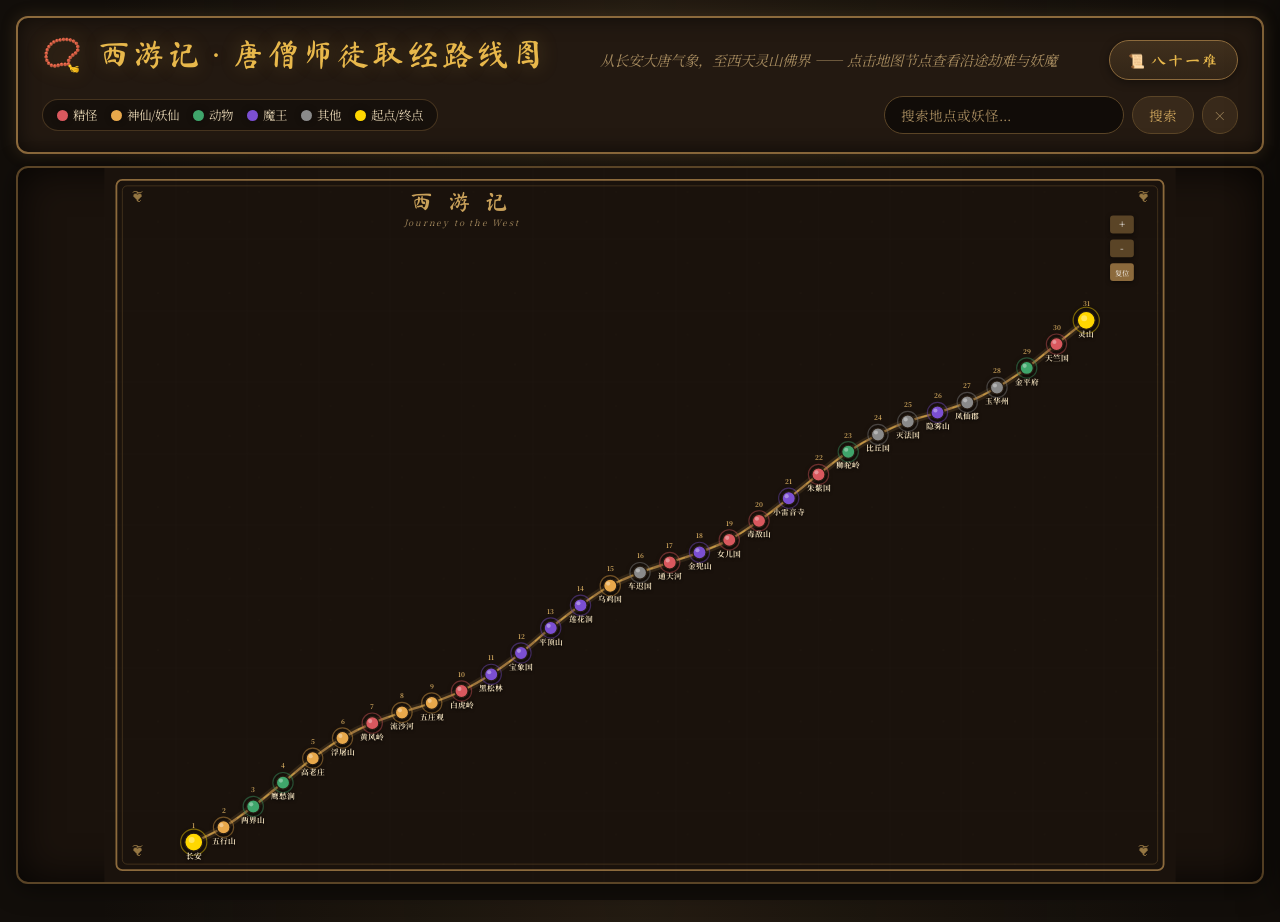
==== commit 6676d329: "feat: complete T23 - 八十一难时间轴 (difficulty timeline) - 新增 js/difficulties.js：第99回八十一难完整名单，含难名/剧情/地点关联 " ====
--- a/index.html
+++ b/index.html
@@ -144,6 +144,8 @@
 
     <script src="js/data.js"></script>
     <script src="js/tooltip.js"></script>
+    <script src="js/difficulties.js"></script>
+    <script src="js/timeline.js"></script>
     <script src="js/main.js"></script>
 </body>
 </html>
--- a/css/style.css
+++ b/css/style.css
@@ -575,6 +575,268 @@
     letter-spacing: 1px;
 }
 
+/* ============ 八十一难时间轴 ============ */
+/* 触发器按钮 */
+.difficulty-toggle {
+    display: inline-flex;
+    align-items: center;
+    gap: 6px;
+    padding: 9px 18px;
+    background: linear-gradient(180deg, rgba(140,106,60,0.28) 0%, rgba(90,68,38,0.28) 100%);
+    border: 1px solid var(--border);
+    border-radius: 999px;
+    color: var(--gold-bright);
+    font-size: 0.85em;
+    font-family: "Noto Serif SC", "SimSun", serif;
+    cursor: pointer;
+    transition: all 0.3s;
+    box-shadow: 0 2px 10px rgba(0,0,0,0.4);
+    white-space: nowrap;
+    flex-shrink: 0;
+}
+
+.difficulty-toggle:hover {
+    background: linear-gradient(180deg, rgba(140,106,60,0.45) 0%, rgba(90,68,38,0.45) 100%);
+    transform: translateY(-1px);
+    box-shadow: 0 4px 16px rgba(232,184,75,0.25);
+}
+
+.difficulty-toggle-text {
+    font-family: "Ma Shan Zheng", "楷体", cursive;
+    font-size: 1.1em;
+    letter-spacing: 2px;
+}
+
+/* 右侧滑出面板 */
+.difficulty-panel {
+    position: fixed;
+    top: 0;
+    right: 0;
+    width: 380px;
+    max-width: 90vw;
+    height: 100%;
+    background: var(--panel);
+    background-image: linear-gradient(180deg, rgba(0,0,0,0.35) 0%, transparent 20%);
+    border-left: 2px solid var(--border);
+    box-shadow: -15px 0 40px rgba(0, 0, 0, 0.65);
+    z-index: 1400;
+    transform: translateX(105%);
+    transition: transform 0.35s cubic-bezier(0.4, 0, 0.2, 1);
+    display: flex;
+    flex-direction: column;
+}
+
+.difficulty-panel.open {
+    transform: translateX(0);
+}
+
+.difficulty-panel-header {
+    padding: 20px 22px 14px;
+    border-bottom: 1px solid rgba(140,106,60,0.4);
+    position: relative;
+    flex-shrink: 0;
+}
+
+.difficulty-panel-title {
+    font-family: "Ma Shan Zheng", "楷体", cursive;
+    font-size: 1.5em;
+    font-weight: 400;
+    color: var(--gold-bright);
+    letter-spacing: 3px;
+}
+
+.difficulty-panel-sub {
+    display: block;
+    font-size: 0.78em;
+    color: var(--text-dim);
+    font-style: italic;
+    margin-top: 4px;
+    letter-spacing: 2px;
+}
+
+.difficulty-panel-close {
+    position: absolute;
+    top: 18px;
+    right: 20px;
+    background: none;
+    border: none;
+    color: var(--text-dim);
+    font-size: 1.2em;
+    cursor: pointer;
+    transition: color 0.3s, transform 0.3s;
+    line-height: 1;
+}
+
+.difficulty-panel-close:hover {
+    color: var(--gold-bright);
+    transform: scale(1.2);
+}
+
+/* 进度条 */
+.difficulty-progress {
+    padding: 14px 22px 6px;
+    flex-shrink: 0;
+}
+
+.difficulty-progress-label {
+    display: block;
+    font-size: 0.8em;
+    color: var(--gold);
+    margin-bottom: 8px;
+    letter-spacing: 1px;
+}
+
+.difficulty-progress-track {
+    height: 6px;
+    background: rgba(0,0,0,0.5);
+    border: 1px solid rgba(140,106,60,0.3);
+    border-radius: 3px;
+    overflow: hidden;
+}
+
+.difficulty-progress-fill {
+    width: 0%;
+    height: 100%;
+    background: linear-gradient(90deg, var(--gold) 0%, var(--gold-bright) 100%);
+    border-radius: 3px;
+    transition: width 0.5s ease;
+    box-shadow: 0 0 8px rgba(232,184,75,0.5);
+}
+
+/* 条目列表 */
+.difficulty-list {
+    flex: 1;
+    overflow-y: auto;
+    padding: 10px 14px 24px;
+}
+
+.difficulty-entry {
+    display: flex;
+    gap: 10px;
+    padding: 9px 12px;
+    border-radius: 8px;
+    border: 1px solid transparent;
+    cursor: pointer;
+    transition: all 0.25s;
+    margin-bottom: 2px;
+}
+
+.difficulty-entry:hover {
+    background: rgba(140,106,60,0.12);
+    border-color: rgba(140,106,60,0.35);
+}
+
+.difficulty-entry.active {
+    background: rgba(140,106,60,0.2);
+    border-color: var(--gold);
+    box-shadow: inset 0 0 12px rgba(232,184,75,0.12);
+}
+
+.difficulty-entry-dot {
+    width: 8px;
+    height: 8px;
+    border-radius: 50%;
+    background: var(--border-dim);
+    margin-top: 6px;
+    flex-shrink: 0;
+    box-shadow: 0 0 5px rgba(0,0,0,0.5);
+}
+
+.difficulty-entry.active .difficulty-entry-dot {
+    box-shadow: 0 0 8px rgba(232,184,75,0.8);
+}
+
+.difficulty-entry-label {
+    display: flex;
+    flex-direction: column;
+    line-height: 1.5;
+}
+
+.difficulty-entry-no {
+    font-size: 0.72em;
+    color: var(--gold);
+    font-weight: 700;
+    letter-spacing: 1px;
+}
+
+.difficulty-entry.active .difficulty-entry-no {
+    color: var(--gold-bright);
+}
+
+.difficulty-entry-name {
+    font-size: 0.92em;
+    color: var(--text);
+    font-weight: 700;
+}
+
+.difficulty-entry.active .difficulty-entry-name {
+    color: var(--gold-bright);
+}
+
+.difficulty-entry-desc {
+    font-size: 0.78em;
+    color: var(--text-dim);
+    line-height: 1.6;
+}
+
+.difficulty-entry-loc {
+    font-size: 0.72em;
+    color: var(--animal);
+    margin-top: 2px;
+}
+
+/* 地图节点联动高亮 */
+.difficulty-entry.loc-linked {
+    background: rgba(63,165,107,0.12);
+    border-color: rgba(63,165,107,0.4);
+}
+
+/* 遮罩 */
+.difficulty-overlay {
+    position: fixed;
+    top: 0;
+    left: 0;
+    width: 100%;
+    height: 100%;
+    background: rgba(10,7,4,0.5);
+    backdrop-filter: blur(2px);
+    z-index: 1390;
+    opacity: 0;
+    visibility: hidden;
+    transition: opacity 0.3s ease, visibility 0.3s;
+}
+
+.difficulty-overlay.show {
+    opacity: 1;
+    visibility: visible;
+}
+
+/* toast 提示 */
+.difficulty-toast {
+    position: fixed;
+    bottom: 28px;
+    left: 50%;
+    transform: translateX(-50%) translateY(16px);
+    background: rgba(23,15,9,0.95);
+    border: 1px solid rgba(140,106,60,0.5);
+    border-radius: 999px;
+    padding: 10px 22px;
+    color: var(--text);
+    font-size: 0.85em;
+    z-index: 1600;
+    opacity: 0;
+    visibility: hidden;
+    transition: opacity 0.3s ease, transform 0.3s ease, visibility 0.3s;
+    box-shadow: 0 6px 20px rgba(0,0,0,0.6);
+    pointer-events: none;
+}
+
+.difficulty-toast.show {
+    opacity: 1;
+    visibility: visible;
+    transform: translateX(-50%) translateY(0);
+}
+
 /* ============ 自定义滚动条 ============ */
 ::-webkit-scrollbar {
     width: 6px;
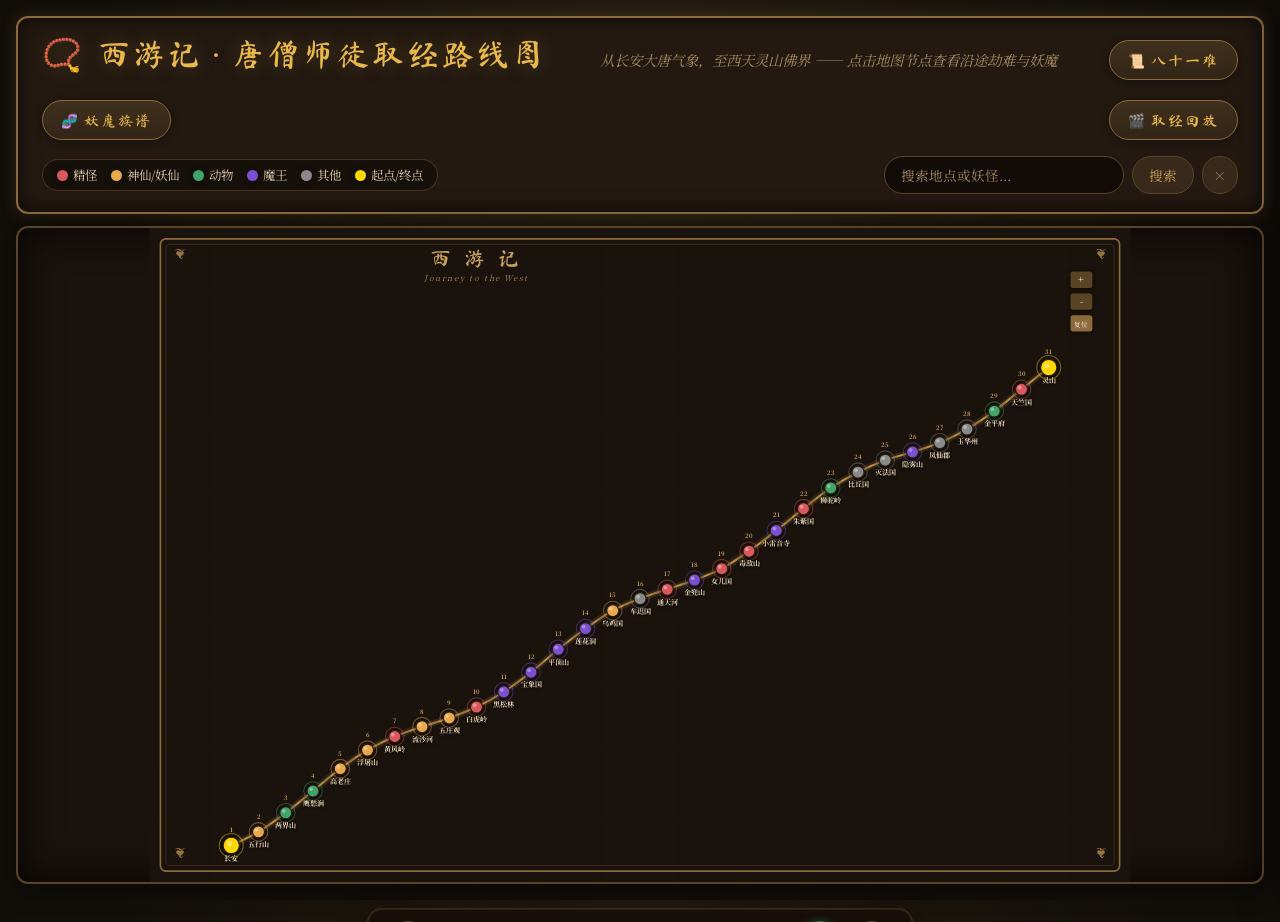
==== commit f7351012: "feat: complete T26 - 取经动态卷轴播放 - 新增 js/playback.js：header「🎬 取经回放」按钮 + 底部控制条 - 主路径 stroke-dashoffset 渐" ====
--- a/index.html
+++ b/index.html
@@ -146,6 +146,9 @@
     <script src="js/tooltip.js"></script>
     <script src="js/difficulties.js"></script>
     <script src="js/timeline.js"></script>
+    <script src="js/relations.js"></script>
+    <script src="js/relations-graph.js"></script>
+    <script src="js/playback.js"></script>
     <script src="js/main.js"></script>
 </body>
 </html>
--- a/css/style.css
+++ b/css/style.css
@@ -837,6 +837,435 @@
     transform: translateX(-50%) translateY(0);
 }
 
+/* ============ 妖魔族谱关系图 ============ */
+/* 触发器按钮 */
+.relation-toggle {
+    display: inline-flex;
+    align-items: center;
+    gap: 6px;
+    padding: 9px 18px;
+    background: linear-gradient(180deg, rgba(140,106,60,0.28) 0%, rgba(90,68,38,0.28) 100%);
+    border: 1px solid var(--border);
+    border-radius: 999px;
+    color: var(--gold-bright);
+    font-size: 0.85em;
+    font-family: "Noto Serif SC", "SimSun", serif;
+    cursor: pointer;
+    transition: all 0.3s;
+    box-shadow: 0 2px 10px rgba(0,0,0,0.4);
+    white-space: nowrap;
+    flex-shrink: 0;
+}
+
+.relation-toggle:hover {
+    background: linear-gradient(180deg, rgba(140,106,60,0.45) 0%, rgba(90,68,38,0.45) 100%);
+    transform: translateY(-1px);
+    box-shadow: 0 4px 16px rgba(232,184,75,0.25);
+}
+
+.relation-toggle-text {
+    font-family: "Ma Shan Zheng", "楷体", cursive;
+    font-size: 1.1em;
+    letter-spacing: 2px;
+}
+
+/* 居中弹窗 */
+.relation-modal {
+    position: fixed;
+    top: 0;
+    left: 0;
+    width: 100%;
+    height: 100%;
+    background: rgba(10, 7, 4, 0.78);
+    backdrop-filter: blur(4px);
+    display: flex;
+    align-items: center;
+    justify-content: center;
+    z-index: 1500;
+    opacity: 0;
+    visibility: hidden;
+    transition: opacity 0.3s ease, visibility 0.3s;
+}
+
+.relation-modal.open {
+    opacity: 1;
+    visibility: visible;
+}
+
+.relation-content {
+    background: var(--panel);
+    background-image: linear-gradient(180deg, rgba(0,0,0,0.35) 0%, transparent 18%);
+    border: 2px solid var(--border);
+    border-radius: 14px;
+    box-shadow: 0 20px 60px rgba(0, 0, 0, 0.7), 0 0 30px rgba(140,106,60,0.2);
+    width: 780px;
+    max-width: 94vw;
+    max-height: 88vh;
+    padding: 24px 28px 26px;
+    position: relative;
+    transform: translateY(16px) scale(0.97);
+    transition: transform 0.3s cubic-bezier(0.4, 0, 0.2, 1);
+}
+
+.relation-modal.open .relation-content {
+    transform: translateY(0) scale(1);
+}
+
+.relation-close {
+    position: absolute;
+    top: 16px;
+    right: 18px;
+    background: none;
+    border: none;
+    color: var(--text-dim);
+    font-size: 1.3em;
+    cursor: pointer;
+    transition: color 0.3s, transform 0.3s;
+    line-height: 1;
+    z-index: 10;
+}
+
+.relation-close:hover {
+    color: var(--gold-bright);
+    transform: scale(1.2);
+}
+
+.relation-header {
+    border-bottom: 1px solid rgba(140,106,60,0.4);
+    padding-bottom: 12px;
+    margin-bottom: 10px;
+}
+
+.relation-title {
+    font-family: "Ma Shan Zheng", "楷体", cursive;
+    font-size: 1.6em;
+    font-weight: 400;
+    color: var(--gold-bright);
+    letter-spacing: 3px;
+}
+
+.relation-sub {
+    display: block;
+    font-size: 0.78em;
+    color: var(--text-dim);
+    font-style: italic;
+    margin-top: 4px;
+    letter-spacing: 2px;
+}
+
+/* 图例 */
+.relation-legend {
+    display: flex;
+    gap: 16px;
+    flex-wrap: wrap;
+    padding: 10px 2px 4px;
+}
+
+.relation-legend-item {
+    display: inline-flex;
+    align-items: center;
+    gap: 6px;
+    font-size: 0.75em;
+    color: var(--text);
+}
+
+.relation-legend-item i {
+    width: 11px;
+    height: 11px;
+    border-radius: 50%;
+    display: inline-block;
+    border: 1px solid rgba(0,0,0,0.5);
+    box-shadow: 0 0 6px rgba(0,0,0,0.4);
+}
+
+.relation-hint {
+    font-size: 0.72em;
+    color: var(--text-dim);
+    padding: 6px 2px 8px;
+    font-style: italic;
+}
+
+/* SVG */
+.relation-svg {
+    width: 100%;
+    height: 460px;
+    background: rgba(0,0,0,0.3);
+    border: 1px solid rgba(140,106,60,0.25);
+    border-radius: 10px;
+    cursor: grab;
+}
+
+.relation-svg:active {
+    cursor: grabbing;
+}
+
+/* 节点 */
+.relation-node {
+    cursor: pointer;
+}
+
+.relation-node circle {
+    filter: drop-shadow(0 2px 4px rgba(0,0,0,0.5));
+    transition: filter 0.2s, stroke-width 0.2s;
+}
+
+.relation-node circle:hover {
+    stroke: #fff;
+    stroke-width: 2.5;
+    filter: drop-shadow(0 0 10px rgba(232,184,75,0.7));
+}
+
+.relation-node-name {
+    font-family: "Noto Serif SC", serif;
+    font-weight: 700;
+    fill: var(--text);
+    pointer-events: none;
+    text-shadow: 0 1px 2px rgba(0,0,0,0.9);
+}
+
+.relation-link {
+    pointer-events: none;
+}
+
+.relation-link-label {
+    font-family: "Noto Serif SC", serif;
+    fill: var(--text-dim);
+    pointer-events: none;
+    paint-order: stroke;
+    stroke: rgba(18,14,10,0.85);
+    stroke-width: 3px;
+    stroke-linejoin: round;
+}
+
+/* ============ 取经动态回放 ============ */
+/* 触发器按钮 */
+.playback-toggle {
+    display: inline-flex;
+    align-items: center;
+    gap: 6px;
+    padding: 9px 18px;
+    background: linear-gradient(180deg, rgba(140,106,60,0.28) 0%, rgba(90,68,38,0.28) 100%);
+    border: 1px solid var(--border);
+    border-radius: 999px;
+    color: var(--gold-bright);
+    font-size: 0.85em;
+    font-family: "Noto Serif SC", "SimSun", serif;
+    cursor: pointer;
+    transition: all 0.3s;
+    box-shadow: 0 2px 10px rgba(0,0,0,0.4);
+    white-space: nowrap;
+    flex-shrink: 0;
+}
+
+.playback-toggle:hover {
+    background: linear-gradient(180deg, rgba(140,106,60,0.45) 0%, rgba(90,68,38,0.45) 100%);
+    transform: translateY(-1px);
+    box-shadow: 0 4px 16px rgba(232,184,75,0.25);
+}
+
+.playback-toggle-text {
+    font-family: "Ma Shan Zheng", "楷体", cursive;
+    font-size: 1.1em;
+    letter-spacing: 2px;
+}
+
+/* 底部控制条 */
+.playback-bar {
+    position: fixed;
+    bottom: 18px;
+    left: 50%;
+    transform: translateX(-50%) translateY(140%);
+    display: flex;
+    align-items: center;
+    gap: 12px;
+    background: rgba(23,15,9,0.92);
+    border: 1px solid rgba(140,106,60,0.5);
+    border-radius: 14px;
+    padding: 12px 20px;
+    z-index: 1450;
+    box-shadow: 0 10px 30px rgba(0,0,0,0.6);
+    transition: transform 0.35s cubic-bezier(0.4, 0, 0.2, 1);
+    max-width: 92vw;
+    backdrop-filter: blur(4px);
+}
+
+.playback-bar.show {
+    transform: translateX(-50%) translateY(0);
+}
+
+.playback-btn {
+    background: rgba(140,106,60,0.25);
+    border: 1px solid var(--border);
+    border-radius: 50%;
+    width: 40px;
+    height: 40px;
+    color: var(--gold-bright);
+    font-size: 1em;
+    cursor: pointer;
+    transition: all 0.25s;
+    display: inline-flex;
+    align-items: center;
+    justify-content: center;
+    flex-shrink: 0;
+}
+
+.playback-btn:hover {
+    background: rgba(140,106,60,0.5);
+    transform: scale(1.08);
+}
+
+.playback-play {
+    font-size: 1.1em;
+}
+
+.playback-follow {
+    font-size: 0.95em;
+}
+
+.playback-follow.active {
+    background: rgba(63,165,107,0.35);
+    border-color: var(--animal);
+    box-shadow: 0 0 10px rgba(63,165,107,0.4);
+}
+
+.playback-close {
+    color: var(--text-dim);
+    font-size: 0.85em;
+}
+
+.playback-close:hover {
+    color: var(--spirit);
+    border-color: var(--spirit);
+}
+
+/* 进度区 */
+.playback-progress {
+    flex: 1;
+    min-width: 220px;
+}
+
+.playback-label {
+    display: block;
+    font-size: 0.78em;
+    color: var(--gold);
+    margin-bottom: 6px;
+    letter-spacing: 1px;
+    white-space: nowrap;
+}
+
+.playback-track {
+    height: 6px;
+    background: rgba(0,0,0,0.5);
+    border: 1px solid rgba(140,106,60,0.3);
+    border-radius: 3px;
+    overflow: hidden;
+}
+
+.playback-fill {
+    width: 0%;
+    height: 100%;
+    background: linear-gradient(90deg, var(--gold) 0%, var(--gold-bright) 100%);
+    border-radius: 3px;
+    transition: width 0.1s linear;
+    box-shadow: 0 0 8px rgba(232,184,75,0.5);
+}
+
+/* 倍速按钮 */
+.playback-speeds {
+    display: flex;
+    gap: 4px;
+}
+
+.playback-speed {
+    background: none;
+    border: 1px solid var(--border-dim);
+    border-radius: 999px;
+    padding: 5px 10px;
+    color: var(--text-dim);
+    font-size: 0.75em;
+    font-family: inherit;
+    cursor: pointer;
+    transition: all 0.25s;
+}
+
+.playback-speed:hover {
+    color: var(--gold);
+    border-color: var(--gold);
+}
+
+.playback-speed.active {
+    background: rgba(140,106,60,0.4);
+    color: var(--gold-bright);
+    border-color: var(--gold);
+}
+
+/* 取经队标记 */
+.playback-marker {
+    pointer-events: none;
+}
+
+.playback-marker-halo {
+    fill: none;
+    stroke: var(--gold-bright);
+    stroke-width: 2;
+    opacity: 0.7;
+    animation: markerPulse 1.2s ease-out infinite;
+}
+
+.playback-marker-dot {
+    fill: var(--gold-bright);
+    stroke: #271c12;
+    stroke-width: 2;
+    filter: drop-shadow(0 0 6px rgba(232,184,75,0.9));
+}
+
+@keyframes markerPulse {
+    0% { transform: scale(0.7); opacity: 0.9; }
+    100% { transform: scale(1.5); opacity: 0; }
+}
+
+/* 悟空战斗轨迹（红色虚线） */
+.battle-trail {
+    fill: none;
+    stroke: #d93b4a;
+    stroke-width: 3;
+    stroke-dasharray: 6, 8;
+    opacity: 0.9;
+    filter: drop-shadow(0 0 5px rgba(217,59,74,0.6));
+    pointer-events: none;
+}
+
+/* 节点战斗位标记 + 已走过 */
+.location-node.has-battle .node-ring {
+    stroke: #d93b4a;
+    stroke-dasharray: 4, 3;
+    opacity: 0.7;
+}
+
+.location-node.played .node-circle {
+    filter: drop-shadow(0 0 8px rgba(232,184,75,0.7));
+}
+
+.location-node.current .node-circle {
+    animation: nodePulse 1.2s infinite;
+    stroke: var(--gold-bright);
+    stroke-width: 3;
+}
+
+/* 战斗爆裂 */
+.battle-burst {
+    fill: none;
+    stroke: #d93b4a;
+    stroke-width: 2;
+    pointer-events: none;
+    animation: burstExpand 0.9s ease-out forwards;
+}
+
+@keyframes burstExpand {
+    0% { r: 6px; opacity: 0.95; }
+    100% { r: 34px; opacity: 0; }
+}
+
 /* ============ 自定义滚动条 ============ */
 ::-webkit-scrollbar {
     width: 6px;
